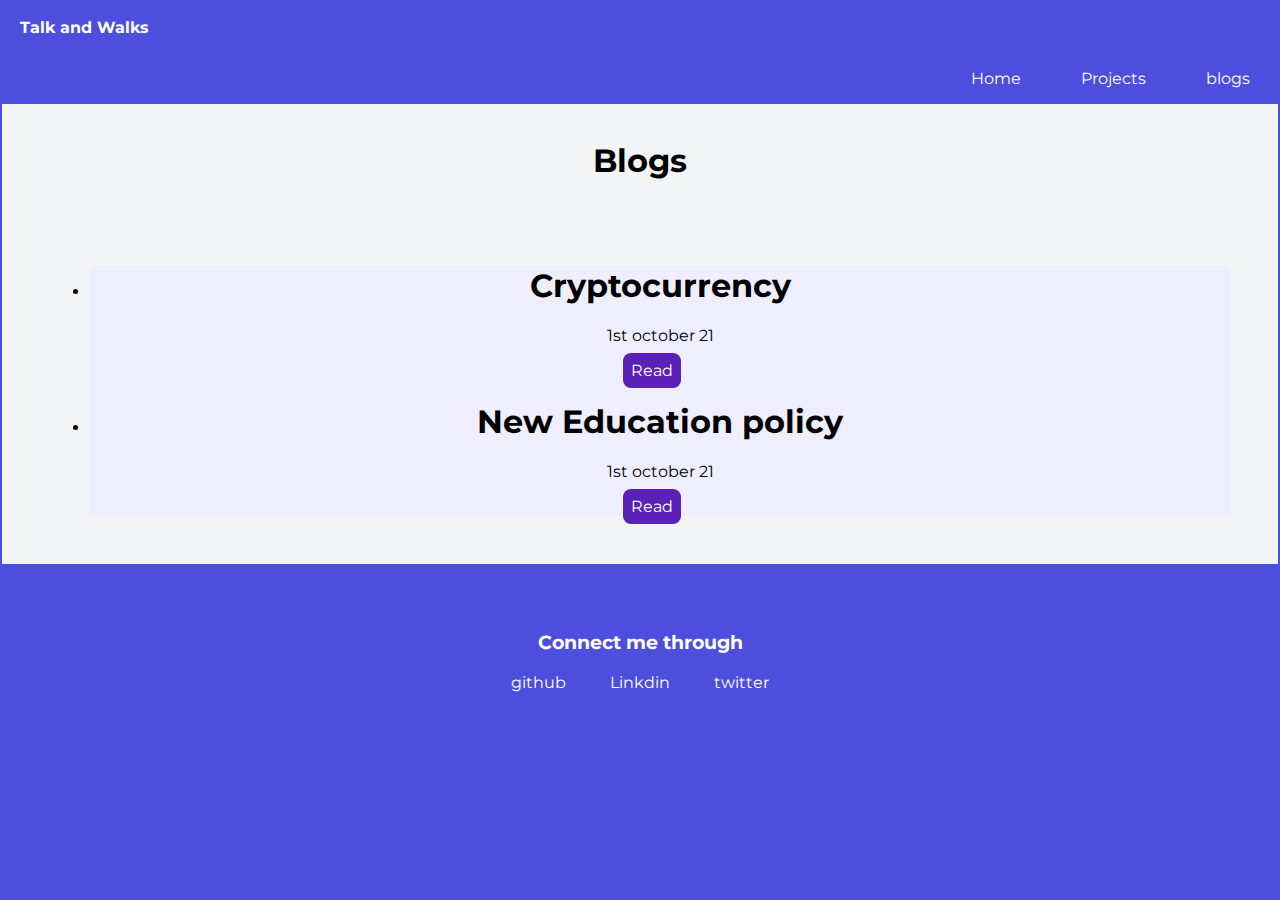
==== blog.html @ 3f56d4cb "Initial commit" ====
<!DOCTYPE html>
<html lang="en">
<head>
    <meta charset="utf-8">
    <meta name="viewport" content="width=device-width, initial-scale=1.0">
   <title>Projects</title>
<link  href="styles.css" rel="stylesheet"  />
</head>
<body>
<nav class="navigation">
     <div class="nav-brand">Talk and Walks</div>
     <ul class=" list-non-bullet nav-pills">
       <li class="list-inline">
          <a class="link link-active" href="dotme.html"> Home</a>
    </li>
    <li class="list-inline">
          <a class="link" href="project.html"> Projects</a>
      </li>
        <li class="list-inline">
          <a class="link" href="blog.html">blogs</a>
                                          </li>
    </ul>
  </nav>
  <section class="section ow">
    <div class="container centre-container">
    <h1>Blogs </h1>
    </div>
</section>
<section class="container">
 <ul class="list-non-bullet">
    <div class="centered set">
    <li >
        
        <h1>Cryptocurrency</h1>
        <p>1st october 21</p>
        <a class="link link-primary" target="_blank" href="https://medium.com/@nonuroy0089/cryptocurrency-92a11aa10860">Read</a>
    </li>
  <li >
        <h1>New Education policy</h1>
        <p>1st october 21</p>
        <a class="link link-primary" target="_blank" href="https://medium.com/@nonuroy0089/new-education-policy-70ed24a8aaa7">Read</a>
    </li>
</section>
<footer class="foots centered">
    <h3>Connect me through</h3>  
       <li class="list-inline">github</li>
        <li class="list-inline">Linkdin</li>
          <li class="list-inline">twitter</li>
  </footer>
</body>
</html>
---- styles.css ----
@import url('https://fonts.googleapis.com/css2?family=Montserrat:wght@400;700&display=swap');
body
{
    font-family: 'Montserrat', sans-serif;
    margin:2px;
     background-color:#4d4dde;
}
:root {
    --primary-color:#5B21B6;
    --secondary-color: #7C3AED;
    --off-white: #F3F4F6;
    --dark-gray: #6B7280;
    --titan-white:#EEEEFF;
    }
.navigation
{
  
   text-align:right;
 
}
.nav-brand
{
     font-weight:bold;
     text-align:left;
    padding:1rem;
    margin:2px;
     color:white;
}
.setup
{
     background-color:#c0c0f2;
   padding:2rem;
}
 .image1
{  
   margin:auto;
   display:block;
    border-radius:40px;
    max-width:600px;
  
}
.container{
text-align:justify;
text-align:center;
/*max-width:600px;*/
 background-color:var(--off-white);
 padding:1rem;
}
.set
{
      background-color:var(--titan-white);
}
.list-non-bullet
{
    text-decoration:none;
}
.list-inline
{
      display:inline;
      margin:4px;
      padding:1rem;
}
.link
{
      padding:0.5rem;
      //margin:2px;
      text-decoration:none;
      color:white;
}
.link-primary
{
     border-radius:0.5rem;
      background-color:var(--primary-color);
     color:white;
      margin-top:4rem;
     margin-right:1rem;
}
.link-secondary
{
     border-radius:0.5rem;
     color:var(--primary-color);
     border:1px solid var(--primary-color);
}

.foots
{
     color:white;
     margin:1rem;
     padding:1rem;
}
 .centered
{
       text-align:center;
    margin:2rem;
}
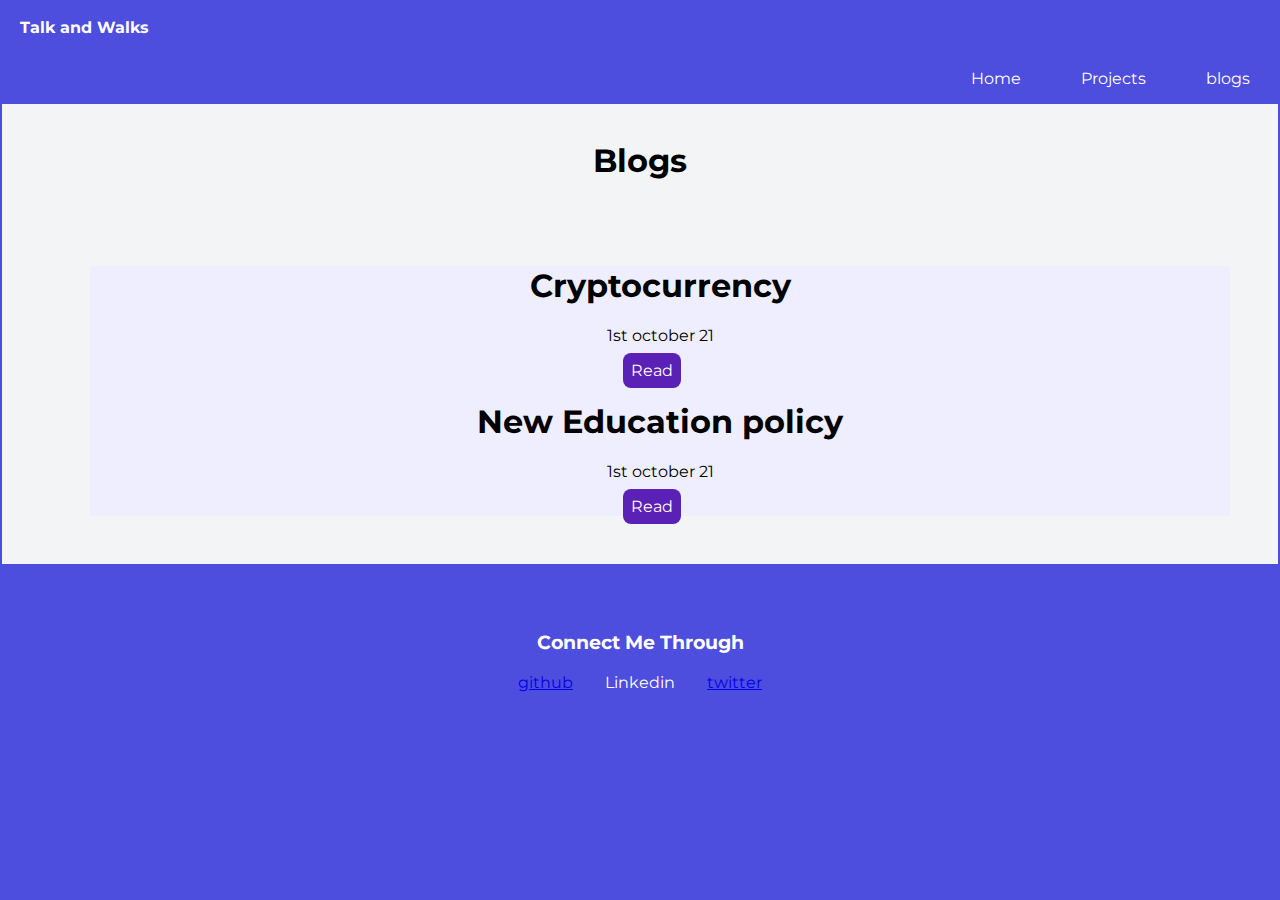
==== commit 614893e6: "Update blog.html" ====
--- a/blog.html
+++ b/blog.html
@@ -11,7 +11,7 @@
      <div class="nav-brand">Talk and Walks</div>
      <ul class=" list-non-bullet nav-pills">
        <li class="list-inline">
-          <a class="link link-active" href="dotme.html"> Home</a>
+          <a class="link link-active" href="index.html"> Home</a>
     </li>
     <li class="list-inline">
           <a class="link" href="project.html"> Projects</a>
@@ -42,10 +42,10 @@
     </li>
 </section>
 <footer class="foots centered">
-    <h3>Connect me through</h3>  
-       <li class="list-inline">github</li>
-        <li class="list-inline">Linkdin</li>
-          <li class="list-inline">twitter</li>
+    <h3>Connect Me Through</h3>  
+     <a class="list-inline" href=" https://github.com/himanshu0089" >github</a>
+      <a class="link" href="https://www.linkedin.com/in/himanshu-roy-8b4299185/">Linkedin</a>
+        <a class="list-inline" href="https://twitter.com/Royhimanshu89">twitter</a>
   </footer>
 </body>
-</html>+</html>
--- a/styles.css
+++ b/styles.css
@@ -53,7 +53,7 @@
 }
 .list-non-bullet
 {
-    text-decoration:none;
+    list-style:none;
 }
 .list-inline
 {
@@ -93,4 +93,4 @@
 {
        text-align:center;
     margin:2rem;
-}+}
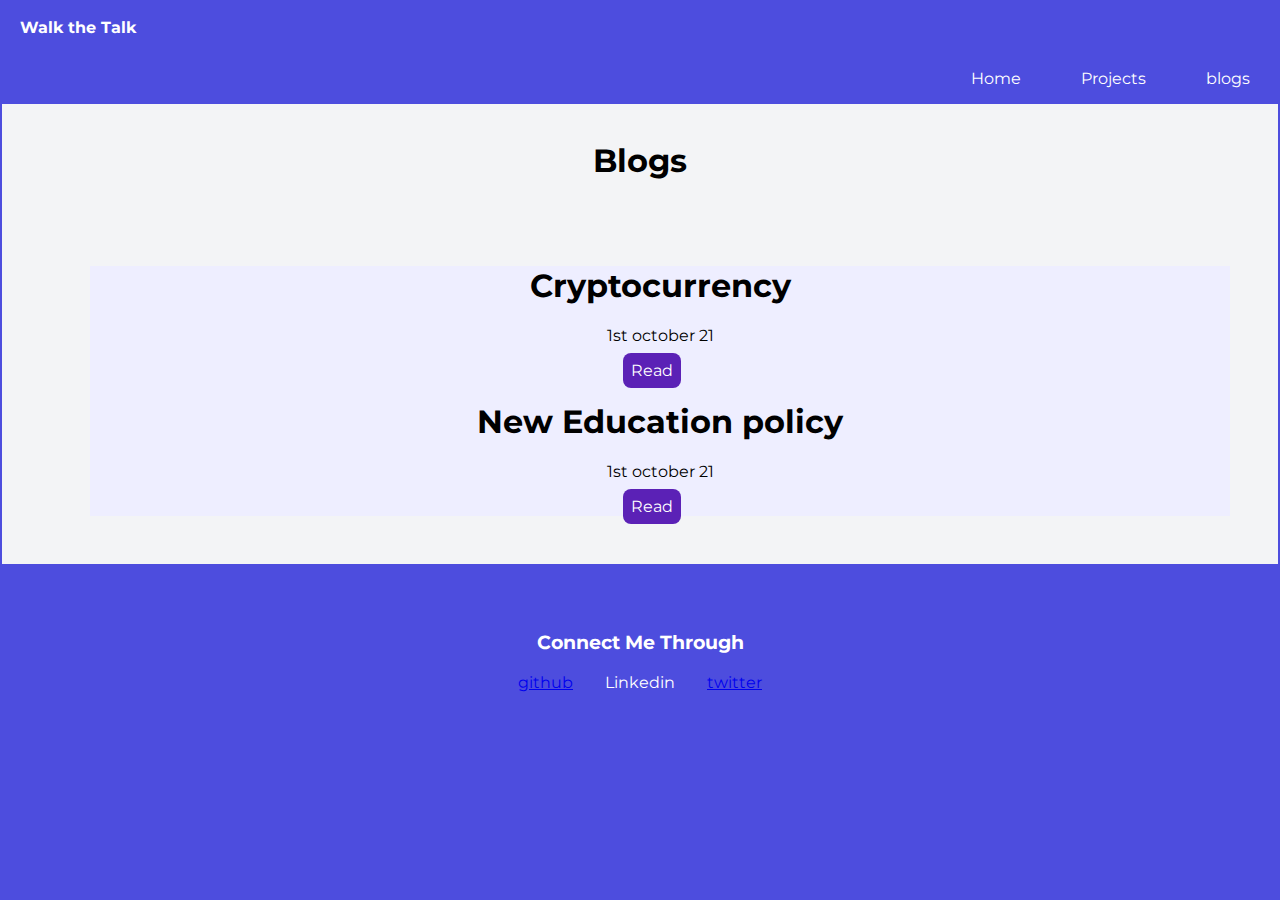
==== commit 37ca4241: "Update blog.html" ====
--- a/blog.html
+++ b/blog.html
@@ -8,7 +8,7 @@
 </head>
 <body>
 <nav class="navigation">
-     <div class="nav-brand">Talk and Walks</div>
+     <div class="nav-brand">Walk the Talk</div>
      <ul class=" list-non-bullet nav-pills">
        <li class="list-inline">
           <a class="link link-active" href="index.html"> Home</a>
@@ -44,7 +44,7 @@
 <footer class="foots centered">
     <h3>Connect Me Through</h3>  
      <a class="list-inline" href=" https://github.com/himanshu0089" >github</a>
-      <a class="link" href="https://www.linkedin.com/in/himanshu-roy-8b4299185/">Linkedin</a>
+      <a class="link" href="https://www.linkedin.com/in/himanshuKumar0089">Linkedin</a>
         <a class="list-inline" href="https://twitter.com/Royhimanshu89">twitter</a>
   </footer>
 </body>
